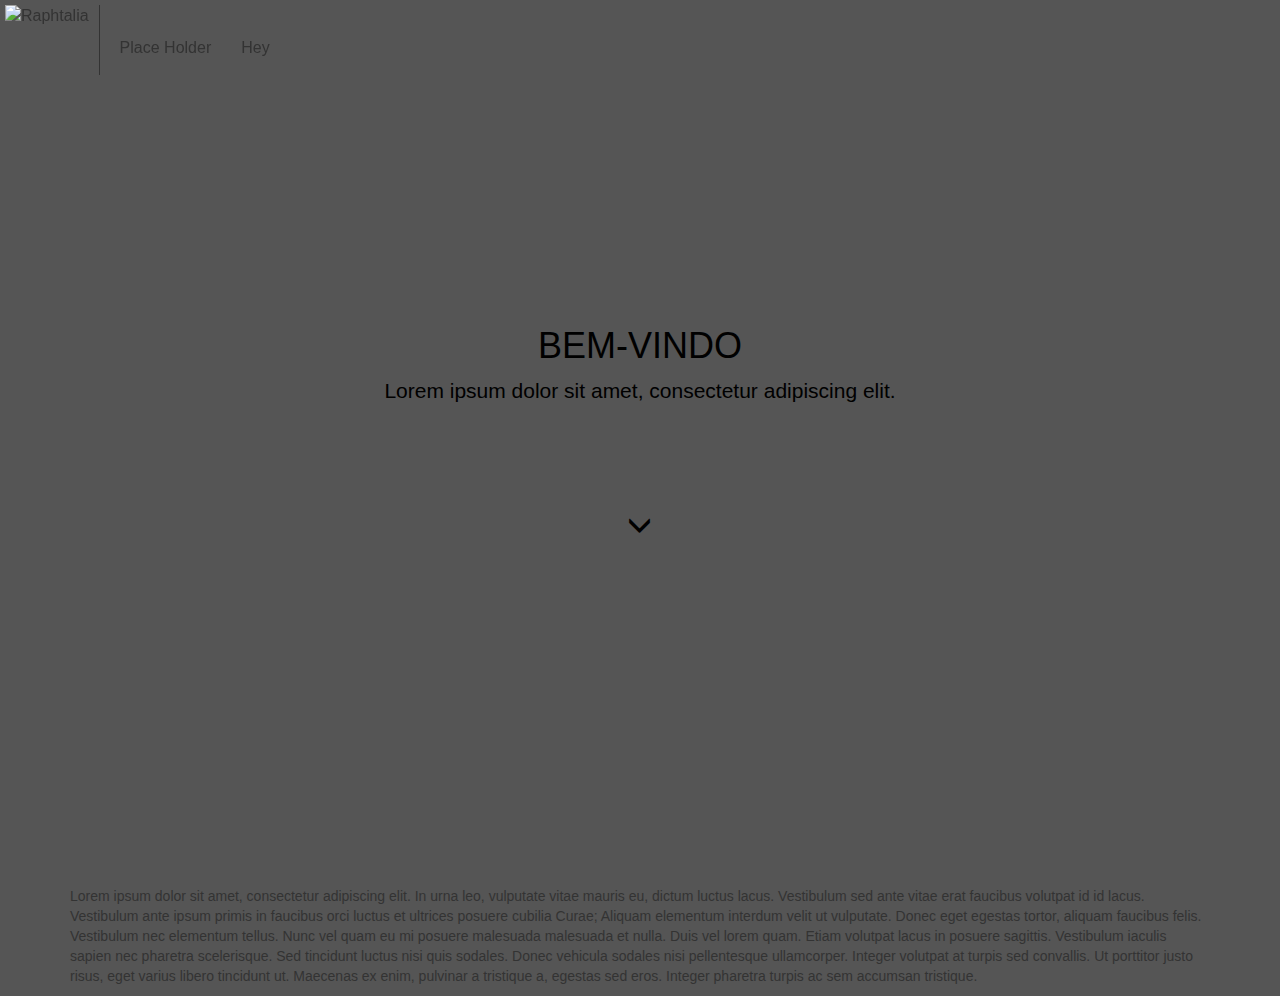
==== index.html @ 6ada5812 "bug fixes" ====
<!DOCTYPE html>
<html lang="pt">
    <head>
        <meta charset="UTF-8">
        <meta http-equiv="X-U-Compatible" content="IE=edge">
        <meta name="viewport" content="width=device-width, initial-scale=1">
        
        <title>Losty | ytsoL</title>
        <link rel="shortcut icon" type="image/x-icon" href="media/favicon.ico">

        <!-- Bootstrap -->
        <link href="css/bootstrap.css" rel="stylesheet">

        <!-- Style -->
        <link href="styles/home.css" rel="stylesheet">

        <!-- AOS -->
        <script src="https://unpkg.com/aos@2.3.1/dist/aos.js"></script>
        <link href="https://unpkg.com/aos@2.3.1/dist/aos.css" rel="stylesheet">
    </head>
    <body>
        <script> AOS.init(); </script>
        <div class="navbar-site navbar-fixed-top">
            <ul>
                <li><img alt="Raphtalia" src="media/raphtalia.jpg"></li>
                <li><div class="linhavertical"></div></li>
                <li class="center">Place Holder</li>
                <li class="center"><a href="hey" target="_blank">Hey</a></li>
            </ul>
        </div>
        <section class="header-site">

            <div class="container">

                <div class="row">

                    <div class="col-xs-12">

                        <h1 class="text-center">BEM-VINDO</h1>

                        <p class="lead text-center">Lorem ipsum dolor sit amet, consectetur adipiscing elit.</p>
                        <p class="text-center">
                            <a href="#content" class="butn"><span class="glyphicon glyphicon-menu-down"></span></a>
                        </p>
                    </div>

                </div>

            </div>

        </section>
        <section class="site-content" id="content">

            <ul class="thumbnails">
                <li class="col-xs-3 col-md-2">
                    <a href="#" class="thumbnail" data-aos="fade-right"><img src="media/raphtalia.jpg"></a>
                </li>
                <li class="col-xs-3 col-md-2">
                    <a href="#" class="thumbnail" data-aos="fade-right" data-aos-delay="150"><img src="media/raphtalia.jpg"></a>
                </li>
                <li class="col-xs-3 col-md-2">
                    <a href="#" class="thumbnail"data-aos="fade-right" data-aos-delay="300"><img src="media/raphtalia.jpg"></a>
                </li>
            </ul>
            <div class="container">
                <p>
                    Lorem ipsum dolor sit amet, consectetur adipiscing elit. In urna leo, vulputate vitae mauris eu, dictum luctus lacus. Vestibulum sed ante vitae erat faucibus volutpat id id lacus. Vestibulum ante ipsum primis in faucibus orci luctus et ultrices posuere cubilia Curae; Aliquam elementum interdum velit ut vulputate. Donec eget egestas tortor, aliquam faucibus felis. Vestibulum nec elementum tellus. Nunc vel quam eu mi posuere malesuada malesuada et nulla. Duis vel lorem quam. Etiam volutpat lacus in posuere sagittis. Vestibulum iaculis sapien nec pharetra scelerisque. Sed tincidunt luctus nisi quis sodales. Donec vehicula sodales nisi pellentesque ullamcorper. Integer volutpat at turpis sed convallis. Ut porttitor justo risus, eget varius libero tincidunt ut. Maecenas ex enim, pulvinar a tristique a, egestas sed eros. Integer pharetra turpis ac sem accumsan tristique.
                </p>
            </div>

        </section>
    </body>
</html>
---- styles/home.css ----
.header-site{
    margin: 0; padding: 0;
    background: url(../media/bg.jpg);
    background-position: center top;
    background-repeat: no-repeat;
    background-size: cover;
    background-attachment: fixed;
    color: #000;
    padding-top: 34vh;
    padding-bottom: 34vh;
}
.header-site{
    align-content: center;
}
.header-site a{
    color: black;
    margin-top: 50px;
}
.linhavertical{
    height: 70px;
    border-left: 1px solid;
    padding-right: 10px;
}
.navbar-site{
    width: 100vw;

}
.navbar-site img{
    margin: 0; padding: 0; 
    width: 70px; height: 70px;
}
.navbar-site ul{
    margin: 0; padding: 0;
    text-decoration: none;
    list-style-type: none;
    width: 100vw;
}
.navbar-site li{
    float: left;
    margin: 5px;
    display: block;
    font-size: 16px;
}
.center{
    color: #333333;
    padding-right: 20px;
    position: relative;
    transform: translateY(3.5vh);
}
.center a{
    color: #333333;
    text-decoration: none;
}
.center a:hover, .center a:visited{
    color: rgb(80, 4, 116);
}
.butn span{
    margin: 0;
    padding-top: 65px;
    transform: scale(1.8);
}
.butn, .butn:hover, .butn:visited, .butn:active{
    color: #000;
}
body{
    background-color: #555555;
    overflow-x: hidden;
}
.thumbnails {
    text-align:center;
    margin: 0;
    padding: 0;
    margin-top: 10px;
    float: none;
}

.thumbnails > li {
    list-style-type: none;
    display: inline-block;
    *display:inline; /* ie7 fix */
    float: none; /* this is the part that makes it work */
}
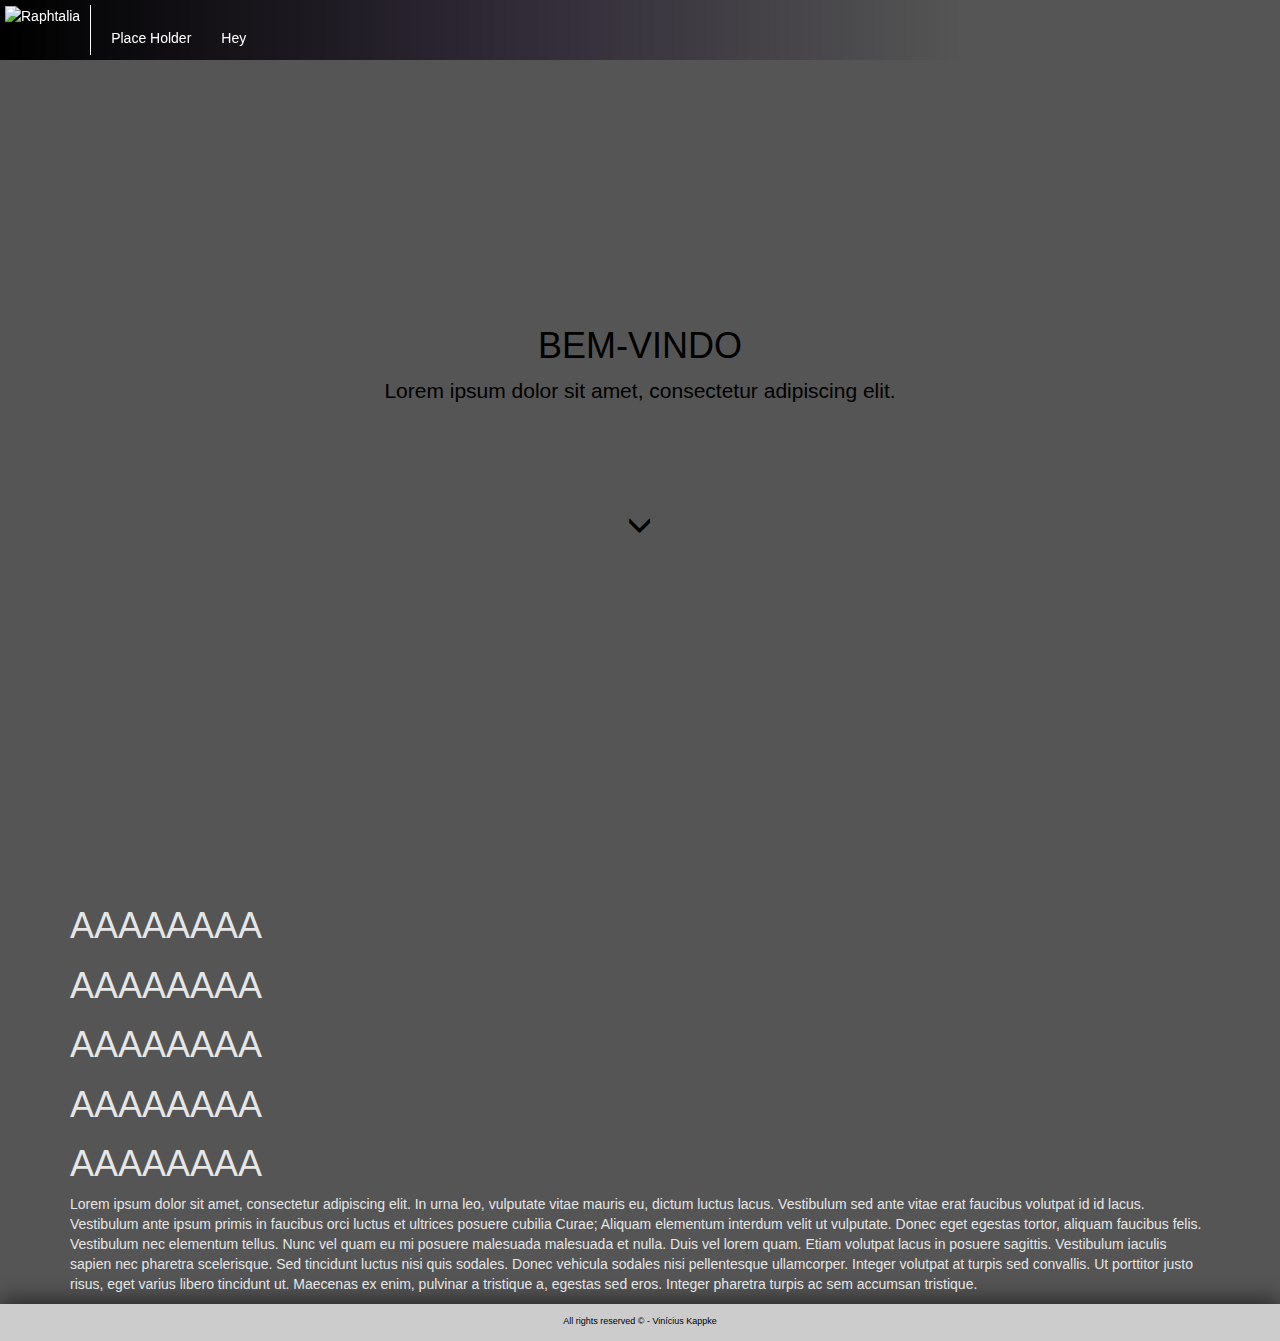
==== commit be62669c: "." ====
--- a/index.html
+++ b/index.html
@@ -13,6 +13,9 @@
 
         <!-- Style -->
         <link href="styles/home.css" rel="stylesheet">
+
+        <!-- Scripts -->
+
 
         <!-- AOS -->
         <script src="https://unpkg.com/aos@2.3.1/dist/aos.js"></script>
@@ -63,11 +66,19 @@
                 </li>
             </ul>
             <div class="container">
+                <h1>AAAAAAAA</h1>
+                <h1>AAAAAAAA</h1>
+                <h1>AAAAAAAA</h1>
+                <h1>AAAAAAAA</h1>
+                <h1>AAAAAAAA</h1>
                 <p>
                     Lorem ipsum dolor sit amet, consectetur adipiscing elit. In urna leo, vulputate vitae mauris eu, dictum luctus lacus. Vestibulum sed ante vitae erat faucibus volutpat id id lacus. Vestibulum ante ipsum primis in faucibus orci luctus et ultrices posuere cubilia Curae; Aliquam elementum interdum velit ut vulputate. Donec eget egestas tortor, aliquam faucibus felis. Vestibulum nec elementum tellus. Nunc vel quam eu mi posuere malesuada malesuada et nulla. Duis vel lorem quam. Etiam volutpat lacus in posuere sagittis. Vestibulum iaculis sapien nec pharetra scelerisque. Sed tincidunt luctus nisi quis sodales. Donec vehicula sodales nisi pellentesque ullamcorper. Integer volutpat at turpis sed convallis. Ut porttitor justo risus, eget varius libero tincidunt ut. Maecenas ex enim, pulvinar a tristique a, egestas sed eros. Integer pharetra turpis ac sem accumsan tristique.
                 </p>
             </div>
 
         </section>
+        <section class="footer-site">
+            <p>All rights reserved © - Vinícius Kappke</p>
+        </section>
     </body>
 </html>--- a/styles/home.css
+++ b/styles/home.css
@@ -1,3 +1,8 @@
+html{
+    margin: 0; padding: 0;
+    overflow: hidden;
+    overflow-y: visible;
+}
 .header-site{
     margin: 0; padding: 0;
     background: url(../media/bg.jpg);
@@ -16,18 +21,23 @@
     color: black;
     margin-top: 50px;
 }
+.header-site::after{
+    content: "";
+    filter: blur(2px);
+}
 .linhavertical{
-    height: 70px;
+    height: 50px;
     border-left: 1px solid;
     padding-right: 10px;
 }
 .navbar-site{
+    color: white;
     width: 100vw;
-
+    background: linear-gradient(90deg, rgb(0, 0, 0) 0%, rgba(13, 0, 27, 0.5) 40%, rgba(0,0,0,0) 75%);
 }
 .navbar-site img{
     margin: 0; padding: 0; 
-    width: 70px; height: 70px;
+    width: 50px; height: 50px;
 }
 .navbar-site ul{
     margin: 0; padding: 0;
@@ -36,23 +46,24 @@
     width: 100vw;
 }
 .navbar-site li{
+    color: white;
     float: left;
     margin: 5px;
     display: block;
-    font-size: 16px;
+    font-size: 14px;
 }
 .center{
-    color: #333333;
+    color: #ffffff;
     padding-right: 20px;
     position: relative;
-    transform: translateY(3.5vh);
+    transform: translateY(2.5vh);
 }
 .center a{
-    color: #333333;
+    color: #ffffff;
     text-decoration: none;
 }
 .center a:hover, .center a:visited{
-    color: rgb(80, 4, 116);
+    color: rgb(223, 155, 255);
 }
 .butn span{
     margin: 0;
@@ -63,8 +74,10 @@
     color: #000;
 }
 body{
+    color: rgb(230, 230, 230);
     background-color: #555555;
     overflow-x: hidden;
+    overflow-y: visible;
 }
 .thumbnails {
     text-align:center;
@@ -79,4 +92,17 @@
     display: inline-block;
     *display:inline; /* ie7 fix */
     float: none; /* this is the part that makes it work */
+}
+.footer-site{
+    color: black;
+    font-size: 9px;
+    width: 100vw;
+    height: 4.1vh;
+    background-color: #cccccc;
+    box-shadow: 0px -5px 20px rgba(0, 0, 0, 0.5);
+}
+.footer-site p{
+    text-align: center;
+    padding: 0; margin: 0;
+    transform: translateY(1.2vh);
 }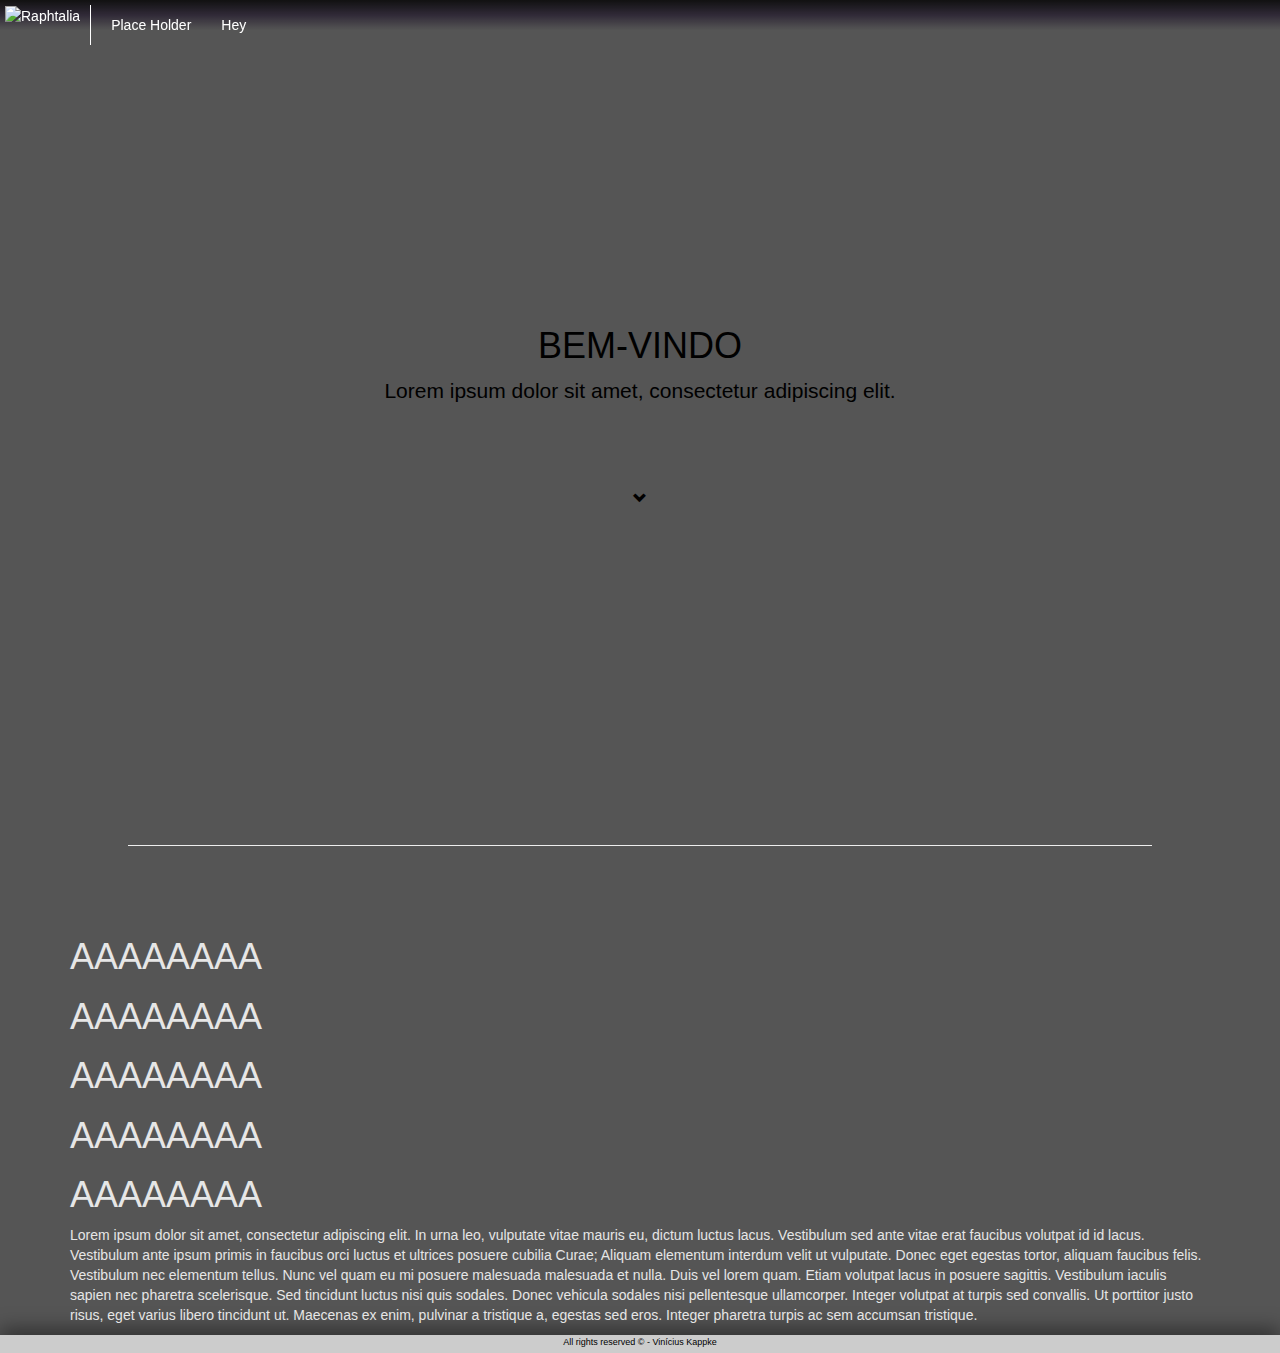
==== commit 3e440c9d: "changes" ====
--- a/index.html
+++ b/index.html
@@ -43,7 +43,7 @@
 
                         <p class="lead text-center">Lorem ipsum dolor sit amet, consectetur adipiscing elit.</p>
                         <p class="text-center">
-                            <a href="#content" class="butn"><span class="glyphicon glyphicon-menu-down"></span></a>
+                            <a href="#content" class="butn"><span class="glyphicon glyphicon-chevron-down"></span></a>
                         </p>
                     </div>
 
@@ -54,6 +54,7 @@
         </section>
         <section class="site-content" id="content">
 
+            <hr style="width: 80vw;">
             <ul class="thumbnails">
                 <li class="col-xs-3 col-md-2">
                     <a href="#" class="thumbnail" data-aos="fade-right"><img src="media/raphtalia.jpg"></a>
@@ -77,8 +78,8 @@
             </div>
 
         </section>
-        <section class="footer-site">
+        <footer class="footer-site">
             <p>All rights reserved © - Vinícius Kappke</p>
-        </section>
+        </footer>
     </body>
 </html>--- a/styles/home.css
+++ b/styles/home.css
@@ -1,3 +1,4 @@
+
 html{
     margin: 0; padding: 0;
     overflow: hidden;
@@ -26,18 +27,18 @@
     filter: blur(2px);
 }
 .linhavertical{
-    height: 50px;
+    height: 40px;
     border-left: 1px solid;
     padding-right: 10px;
 }
 .navbar-site{
     color: white;
     width: 100vw;
-    background: linear-gradient(90deg, rgb(0, 0, 0) 0%, rgba(13, 0, 27, 0.5) 40%, rgba(0,0,0,0) 75%);
+    background: linear-gradient(180deg, rgba(0, 0, 0, .8) 0%, rgba(13, 0, 27, 0.5) 30%, rgba(0,0,0,0) 60%);
 }
 .navbar-site img{
     margin: 0; padding: 0; 
-    width: 50px; height: 50px;
+    width: 40px; height: 40px;
 }
 .navbar-site ul{
     margin: 0; padding: 0;
@@ -56,7 +57,7 @@
     color: #ffffff;
     padding-right: 20px;
     position: relative;
-    transform: translateY(2.5vh);
+    transform: translateY(50%);
 }
 .center a{
     color: #ffffff;
@@ -67,9 +68,24 @@
 }
 .butn span{
     margin: 0;
-    padding-top: 65px;
-    transform: scale(1.8);
+    transition: 1s;
+    margin-top: 65px;
+    animation-name: buttonidle;
+    animation-duration: .8s;
+    animation-timing-function: linear;
+    animation-fill-mode: both;
+    animation-direction: alternate;
+    animation-iteration-count: infinite;
 }
+@keyframes buttonidle{
+    from{
+        transform: translateY(-1px) scale(1.5);
+    }
+    to{
+        transform: translateY(5px) scale(1.5);
+    }
+}
+
 .butn, .butn:hover, .butn:visited, .butn:active{
     color: #000;
 }
@@ -94,15 +110,16 @@
     float: none; /* this is the part that makes it work */
 }
 .footer-site{
+    margin: 0; padding: 0;
     color: black;
     font-size: 9px;
     width: 100vw;
-    height: 4.1vh;
+    height: 2vh;
     background-color: #cccccc;
     box-shadow: 0px -5px 20px rgba(0, 0, 0, 0.5);
 }
 .footer-site p{
     text-align: center;
     padding: 0; margin: 0;
-    transform: translateY(1.2vh);
+    padding-top: 1px;
 }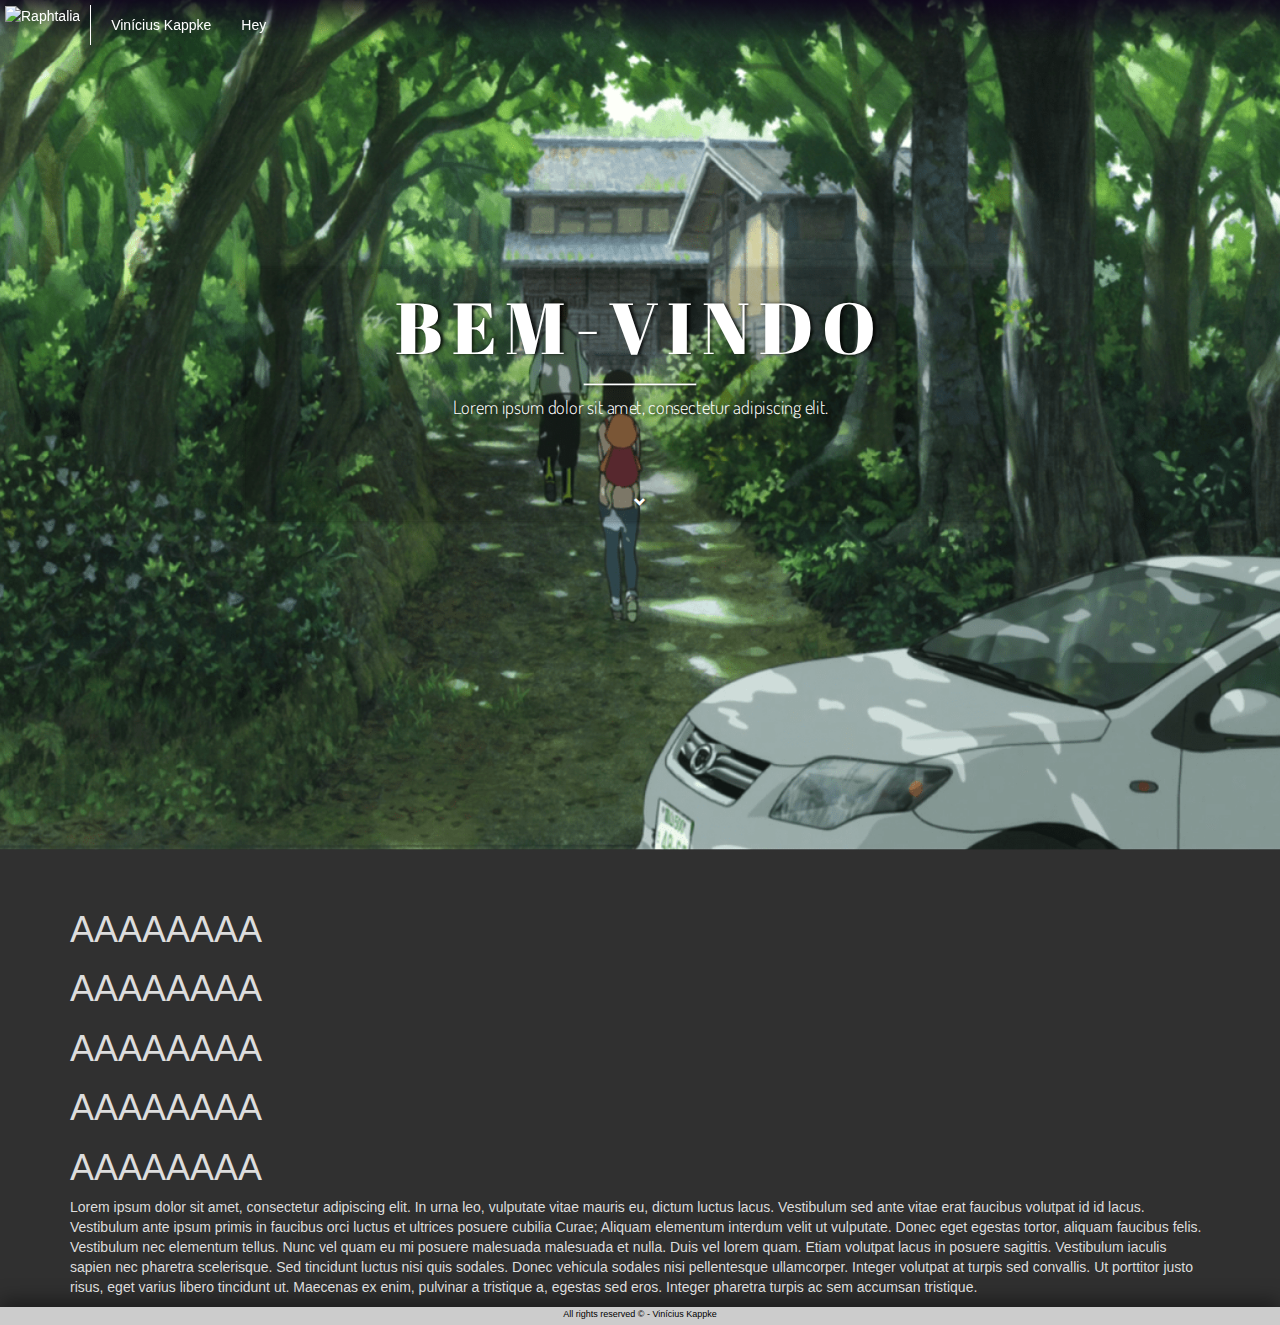
==== commit de2fa4f2: "parallax done :)" ====
--- a/index.html
+++ b/index.html
@@ -13,6 +13,7 @@
 
         <!-- Style -->
         <link href="styles/home.css" rel="stylesheet">
+        <link href="https://fonts.googleapis.com/css?family=Abril+Fatface|Dosis:800&display=swap" rel="stylesheet">
 
         <!-- Scripts -->
 
@@ -22,48 +23,56 @@
         <link href="https://unpkg.com/aos@2.3.1/dist/aos.css" rel="stylesheet">
     </head>
     <body>
-        <script> AOS.init(); </script>
+        <!-- Barra de Navegação -->
         <div class="navbar-site navbar-fixed-top">
             <ul>
                 <li><img alt="Raphtalia" src="media/raphtalia.jpg"></li>
                 <li><div class="linhavertical"></div></li>
-                <li class="center">Place Holder</li>
-                <li class="center"><a href="hey" target="_blank">Hey</a></li>
+                <li class="center">Vinícius Kappke</li>
+                <li class="center"><a href="alt html/hey" target="_blank">Hey</a></li>
             </ul>
         </div>
-        <section class="header-site">
+
+        <!-- Header -->
+        <section class="header-site img-blur">
 
             <div class="container">
 
-                <div class="row">
+                <div class="row img-parallax">
 
                     <div class="col-xs-12">
 
                         <h1 class="text-center">BEM-VINDO</h1>
-
+                        <p class="text-center"><div class="hline container"></div></p>
                         <p class="lead text-center">Lorem ipsum dolor sit amet, consectetur adipiscing elit.</p>
-                        <p class="text-center">
-                            <a href="#content" class="butn"><span class="glyphicon glyphicon-chevron-down"></span></a>
-                        </p>
+                        
                     </div>
-
+                    <p class="text-center">
+                        <a href="#content" class="butn"><span class="glyphicon glyphicon-chevron-down"></span></a>
+                    </p>
                 </div>
-
             </div>
 
         </section>
+
+        <!-- Conteudo -->
         <section class="site-content" id="content">
 
-            <hr style="width: 80vw;">
+            <div class="hline container" 
+            data-aos="zoom-in"
+            data-aos-delay="0"
+            data-aos-duration="300"
+            data-aos-anchor-placement="top-center"></div>
+
             <ul class="thumbnails">
                 <li class="col-xs-3 col-md-2">
-                    <a href="#" class="thumbnail" data-aos="fade-right"><img src="media/raphtalia.jpg"></a>
+                    <p class="thumbnail" data-aos="zoom-out" data-aos-delay="300"><img src="media/raphtalia.jpg"></p>
                 </li>
                 <li class="col-xs-3 col-md-2">
-                    <a href="#" class="thumbnail" data-aos="fade-right" data-aos-delay="150"><img src="media/raphtalia.jpg"></a>
+                    <p class="thumbnail" data-aos="zoom-out" data-aos-delay="450"><img src="media/raphtalia.jpg"></p>
                 </li>
                 <li class="col-xs-3 col-md-2">
-                    <a href="#" class="thumbnail"data-aos="fade-right" data-aos-delay="300"><img src="media/raphtalia.jpg"></a>
+                    <p class="thumbnail"data-aos="zoom-out" data-aos-delay="600"><img src="media/raphtalia.jpg"></p>
                 </li>
             </ul>
             <div class="container">
@@ -78,8 +87,15 @@
             </div>
 
         </section>
+
+        <!-- Rodapé -->
         <footer class="footer-site">
             <p>All rights reserved © - Vinícius Kappke</p>
         </footer>
+
+        <!-- SCRIPTS -->
+        <script src="https://code.jquery.com/jquery-3.4.1.js"></script>
+        <script> AOS.init(); </script>
+        <script type="text/javascript" src="scripts/blurbg.js"></script>
     </body>
 </html>--- a/styles/home.css
+++ b/styles/home.css
@@ -1,25 +1,67 @@
-
+/* ELEMENTS */
 html{
     margin: 0; padding: 0;
     overflow: hidden;
     overflow-y: visible;
+    scroll-behavior: smooth;
+}
+
+body{
+    color: rgb(221, 221, 221);
+    background-color: #303030;
+    overflow-x: hidden;
+    overflow-y: visible;
+}
+
+
+/* CLASS */
+
+.hline{
+    margin-top: 0;
+    margin-bottom: 30px;
+    width: 70vw;
+    height: 1px;
+    background: white;
 }
 .header-site{
     margin: 0; padding: 0;
-    background: url(../media/bg.jpg);
+    background: url(../media/bg-min.png);
     background-position: center top;
     background-repeat: no-repeat;
     background-size: cover;
-    background-attachment: fixed;
-    color: #000;
-    padding-top: 34vh;
-    padding-bottom: 34vh;
+    /* background-attachment: fixed; */
+    color: #fff;
+    margin-top: -2vh;
+    padding-top: 30vh;
+    padding-bottom: 30vh;
+    align-content: center;
+    transform: scale(1.1);
 }
-.header-site{
-    align-content: center;
+.header-site h1{
+    font-family: 'Abril Fatface', cursive;
+    font-size: 6.4vw;
+    letter-spacing: 10px;
+    text-shadow: 3px 0px 4px rgba(0, 0, 0, 0.8);
+}
+.header-site p{
+    font-family: 'Dosis', sans-serif;
+    text-shadow: 3px 0px 4px rgba(0, 0, 0, 0.8);
+}
+.header-site .hline{
+    width: 10vw;
+    height: 2px;
+    margin-top: 20px;
+    margin-bottom: 0;
+    box-shadow: 3px 1px 4px rgba(0, 0, 0, 0.8);
+}
+.header-site .row{
+    transform: scale(.8);
+    margin: auto;
+    width: 70vw;
+    background-color: rgba(0, 0, 0, 0.18);
+    box-shadow: -5px 0px 4px rgba(0, 0, 0, 0.1), 5px 0px 4px rgba(0, 0, 0, 0.1), 0px 5px 4px rgba(0, 0, 0, 0.1), 0px -5px 4px rgba(0, 0, 0, 0.1);
 }
 .header-site a{
-    color: black;
     margin-top: 50px;
 }
 .header-site::after{
@@ -34,7 +76,7 @@
 .navbar-site{
     color: white;
     width: 100vw;
-    background: linear-gradient(180deg, rgba(0, 0, 0, .8) 0%, rgba(13, 0, 27, 0.5) 30%, rgba(0,0,0,0) 60%);
+    background: linear-gradient(180deg, rgba(13, 0, 27, .8) 0, rgba(0,0,0,0) 80%);
 }
 .navbar-site img{
     margin: 0; padding: 0; 
@@ -77,24 +119,11 @@
     animation-direction: alternate;
     animation-iteration-count: infinite;
 }
-@keyframes buttonidle{
-    from{
-        transform: translateY(-1px) scale(1.5);
-    }
-    to{
-        transform: translateY(5px) scale(1.5);
-    }
+
+.butn, .butn:hover, .butn:visited, .butn:active{
+    color: rgb(255, 255, 255);
 }
 
-.butn, .butn:hover, .butn:visited, .butn:active{
-    color: #000;
-}
-body{
-    color: rgb(230, 230, 230);
-    background-color: #555555;
-    overflow-x: hidden;
-    overflow-y: visible;
-}
 .thumbnails {
     text-align:center;
     margin: 0;
@@ -109,6 +138,7 @@
     *display:inline; /* ie7 fix */
     float: none; /* this is the part that makes it work */
 }
+
 .footer-site{
     margin: 0; padding: 0;
     color: black;
@@ -122,4 +152,15 @@
     text-align: center;
     padding: 0; margin: 0;
     padding-top: 1px;
+}
+
+/* KEYFRAMES */
+
+@keyframes buttonidle{
+    from{
+        transform: translateY(-1px);
+    }
+    to{
+        transform: translateY(5px);
+    }
 }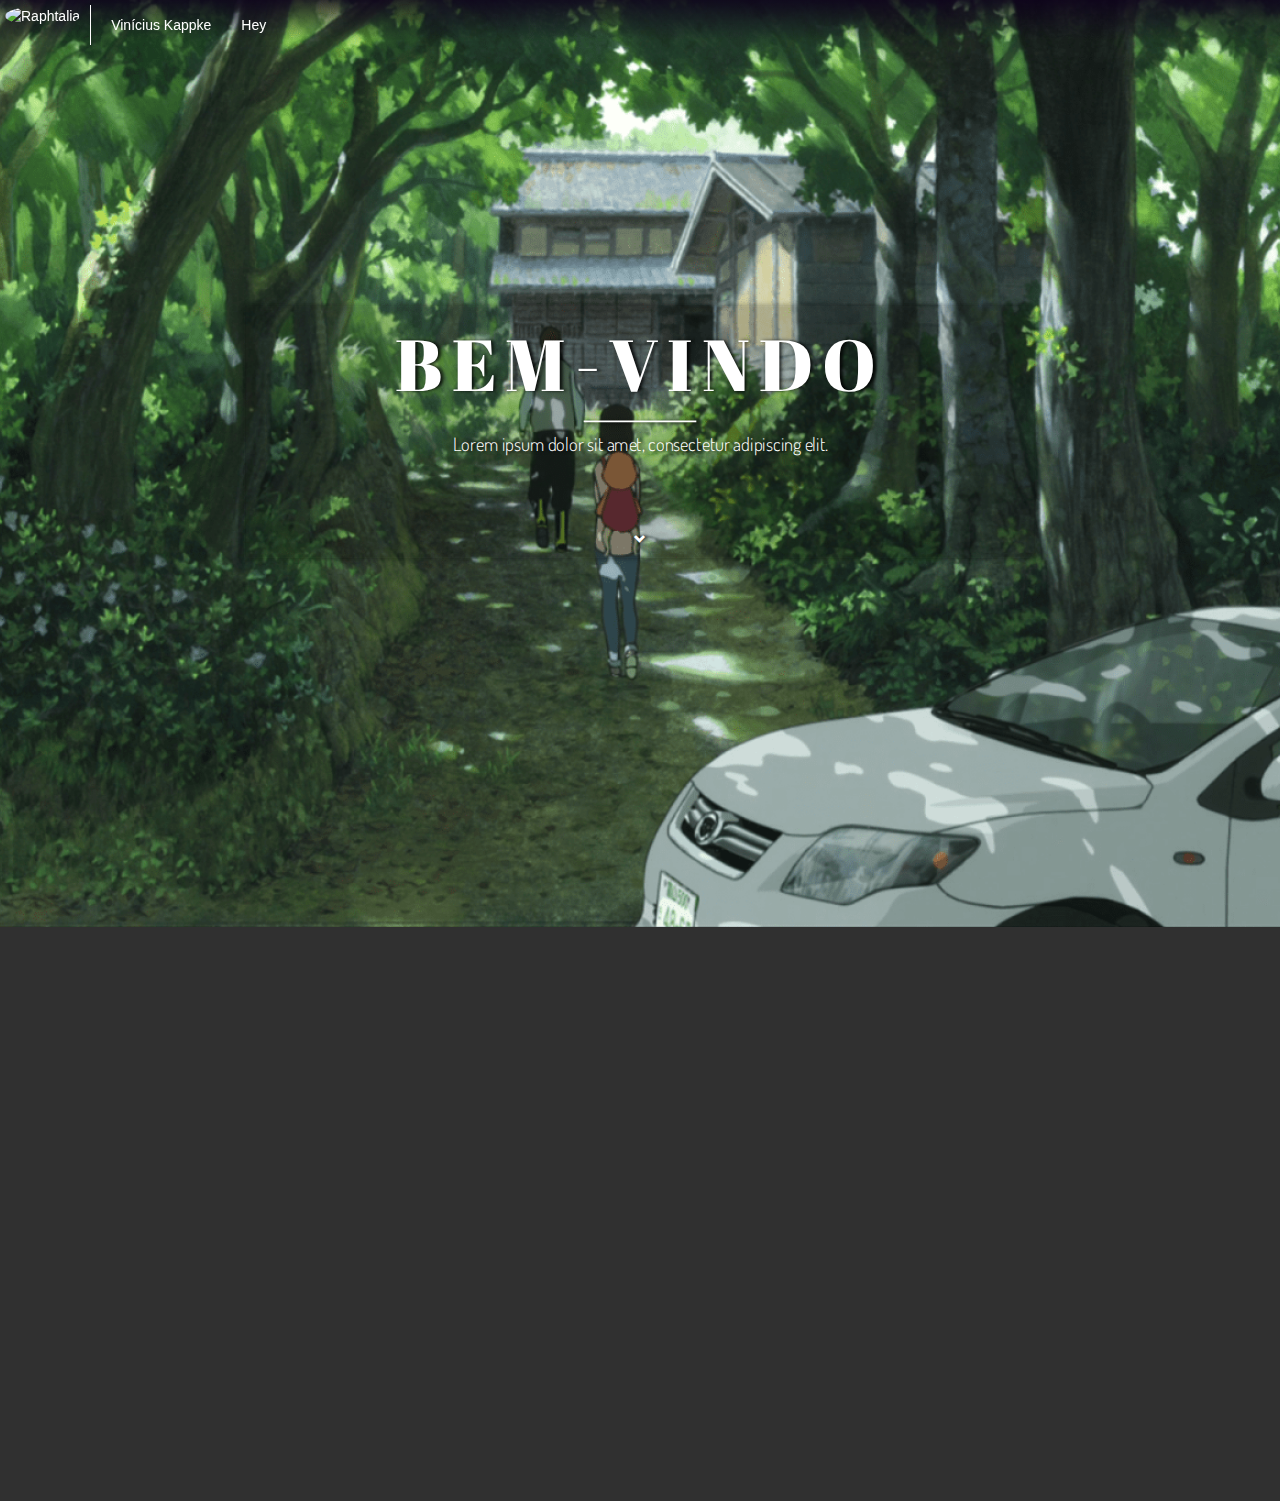
==== commit 0de5dad7: "asdasdasd cansei de usar mensagens maneiras" ====
--- a/index.html
+++ b/index.html
@@ -26,7 +26,7 @@
         <!-- Barra de Navegação -->
         <div class="navbar-site navbar-fixed-top">
             <ul>
-                <li><img alt="Raphtalia" src="media/raphtalia.jpg"></li>
+                <li><img alt="Raphtalia" src="media/raphtalia.jpg" class="img-circle    "></li>
                 <li><div class="linhavertical"></div></li>
                 <li class="center">Vinícius Kappke</li>
                 <li class="center"><a href="alt html/hey" target="_blank">Hey</a></li>
@@ -58,38 +58,20 @@
         <!-- Conteudo -->
         <section class="site-content" id="content">
 
-            <div class="hline container" 
-            data-aos="zoom-in"
-            data-aos-delay="0"
-            data-aos-duration="300"
-            data-aos-anchor-placement="top-center"></div>
-
-            <ul class="thumbnails">
-                <li class="col-xs-3 col-md-2">
-                    <p class="thumbnail" data-aos="zoom-out" data-aos-delay="300"><img src="media/raphtalia.jpg"></p>
-                </li>
-                <li class="col-xs-3 col-md-2">
-                    <p class="thumbnail" data-aos="zoom-out" data-aos-delay="450"><img src="media/raphtalia.jpg"></p>
-                </li>
-                <li class="col-xs-3 col-md-2">
-                    <p class="thumbnail"data-aos="zoom-out" data-aos-delay="600"><img src="media/raphtalia.jpg"></p>
-                </li>
-            </ul>
-            <div class="container">
-                <h1>AAAAAAAA</h1>
-                <h1>AAAAAAAA</h1>
-                <h1>AAAAAAAA</h1>
-                <h1>AAAAAAAA</h1>
-                <h1>AAAAAAAA</h1>
-                <p>
-                    Lorem ipsum dolor sit amet, consectetur adipiscing elit. In urna leo, vulputate vitae mauris eu, dictum luctus lacus. Vestibulum sed ante vitae erat faucibus volutpat id id lacus. Vestibulum ante ipsum primis in faucibus orci luctus et ultrices posuere cubilia Curae; Aliquam elementum interdum velit ut vulputate. Donec eget egestas tortor, aliquam faucibus felis. Vestibulum nec elementum tellus. Nunc vel quam eu mi posuere malesuada malesuada et nulla. Duis vel lorem quam. Etiam volutpat lacus in posuere sagittis. Vestibulum iaculis sapien nec pharetra scelerisque. Sed tincidunt luctus nisi quis sodales. Donec vehicula sodales nisi pellentesque ullamcorper. Integer volutpat at turpis sed convallis. Ut porttitor justo risus, eget varius libero tincidunt ut. Maecenas ex enim, pulvinar a tristique a, egestas sed eros. Integer pharetra turpis ac sem accumsan tristique.
-                </p>
-            </div>
+        <div class="hline" data-aos="zoom-in"></div>
+        <div class="clearfix container">
+            <img src="media/raphtalia.jpg" data-aos="fade-right" class="img-rounded img-thumbnail">
+            <p data-aos="fade-left">
+                Lorem ipsum dolor sit amet, consectetur adipiscing elit. Maecenas a vestibulum nulla. Maecenas tristique mi quam, at dapibus risus malesuada ac. Aliquam erat volutpat. Donec imperdiet nibh urna, quis scelerisque nunc egestas eget. Maecenas sollicitudin, velit quis cursus tincidunt, magna nisl consequat tortor, non venenatis est dolor in eros. Nunc convallis quam eu nulla vehicula, eu egestas magna laoreet. Morbi sit amet facilisis nisi. Fusce id massa lectus.
+                <br><br>
+                Donec sed neque lobortis, mollis neque vel, lobortis turpis. Morbi faucibus vehicula risus at semper. In ex augue, malesuada a feugiat eu, semper eu enim. Aliquam tempor velit nec ex aliquet feugiat. Curabitur vitae sollicitudin ante. Phasellus at blandit lorem, eget ultrices sapien. Praesent ultricies lacinia est in aliquam. Phasellus mollis blandit dui, a egestas tortor varius quis. Etiam eget lectus sed velit imperdiet aliquet. Mauris sollicitudin lacinia nibh, vitae vestibulum tellus consequat nec. Praesent eu malesuada orci, at finibus felis. Proin facilisis elit sollicitudin, gravida diam feugiat, laoreet massa. Nulla sit amet fringilla orci. Nulla a bibendum lorem, quis maximus mi. Ut sit amet dui massa. Suspendisse potenti.
+            </p>
+        </div>
 
         </section>
 
         <!-- Rodapé -->
-        <footer class="footer-site">
+        <footer class="footer-site" data-aos="fade-up" data-aos-anchor-placement="top-bottom" data-aos-delay="0" data-aos-duration="200">
             <p>All rights reserved © - Vinícius Kappke</p>
         </footer>
 
@@ -98,4 +80,4 @@
         <script> AOS.init(); </script>
         <script type="text/javascript" src="scripts/blurbg.js"></script>
     </body>
-</html>+</html>
--- a/styles/home.css
+++ b/styles/home.css
@@ -9,21 +9,28 @@
 body{
     color: rgb(221, 221, 221);
     background-color: #303030;
+    overflow-y: hidden;
     overflow-x: hidden;
-    overflow-y: visible;
 }
-
 
 /* CLASS */
 
 .hline{
+    margin: auto;
     margin-top: 0;
-    margin-bottom: 30px;
+    margin-bottom: 40px;
     width: 70vw;
     height: 1px;
     background: white;
 }
+.linhavertical{
+    height: 40px;
+    border-left: 1px solid;
+    padding-right: 10px;
+}
 .header-site{
+    width: 100vw;
+    height: 100vh;
     margin: 0; padding: 0;
     background: url(../media/bg-min.png);
     background-position: center top;
@@ -32,8 +39,8 @@
     /* background-attachment: fixed; */
     color: #fff;
     margin-top: -2vh;
-    padding-top: 30vh;
-    padding-bottom: 30vh;
+    padding-top: 29vh;
+    padding-bottom: 29vh;
     align-content: center;
     transform: scale(1.1);
 }
@@ -64,15 +71,7 @@
 .header-site a{
     margin-top: 50px;
 }
-.header-site::after{
-    content: "";
-    filter: blur(2px);
-}
-.linhavertical{
-    height: 40px;
-    border-left: 1px solid;
-    padding-right: 10px;
-}
+
 .navbar-site{
     color: white;
     width: 100vw;
@@ -114,8 +113,7 @@
     margin-top: 65px;
     animation-name: buttonidle;
     animation-duration: .8s;
-    animation-timing-function: linear;
-    animation-fill-mode: both;
+    animation-timing-function: ease-in-out;
     animation-direction: alternate;
     animation-iteration-count: infinite;
 }
@@ -124,20 +122,25 @@
     color: rgb(255, 255, 255);
 }
 
-.thumbnails {
-    text-align:center;
-    margin: 0;
-    padding: 0;
-    margin-top: 10px;
-    float: none;
+.site-content{
+    margin-top: 20px;
+    text-align: justify;
+}
+.site-content p{
+    font-size: 1.1em;
+    margin: 10px;
 }
 
-.thumbnails > li {
-    list-style-type: none;
-    display: inline-block;
-    *display:inline; /* ie7 fix */
-    float: none; /* this is the part that makes it work */
+.site-content img{
+    margin: 10px;
+    margin-right: 50px;
+    height: 10vw;
+    width: 10vw;
+    float: left;
 }
+
+
+
 
 .footer-site{
     margin: 0; padding: 0;
@@ -147,12 +150,16 @@
     height: 2vh;
     background-color: #cccccc;
     box-shadow: 0px -5px 20px rgba(0, 0, 0, 0.5);
+    margin-top: 200px;
 }
 .footer-site p{
     text-align: center;
     padding: 0; margin: 0;
     padding-top: 1px;
 }
+
+/* IDS */
+
 
 /* KEYFRAMES */
 
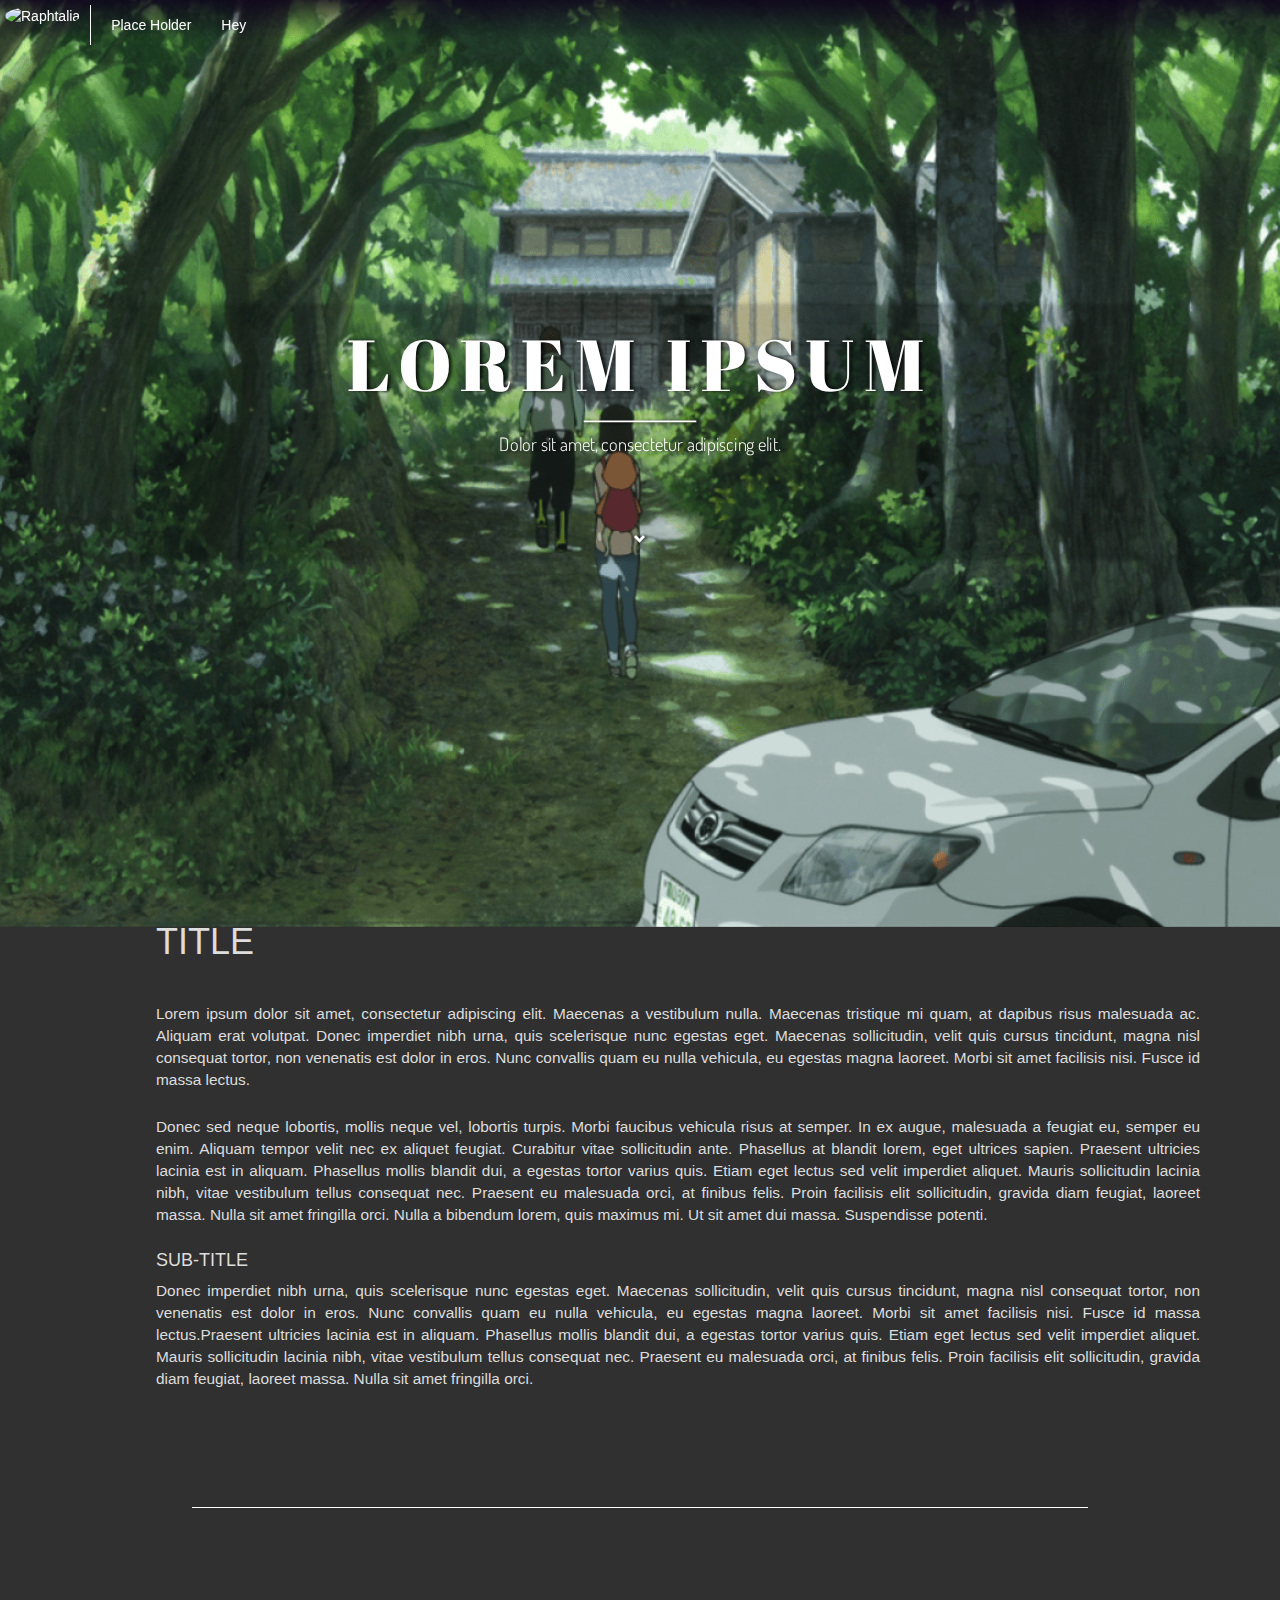
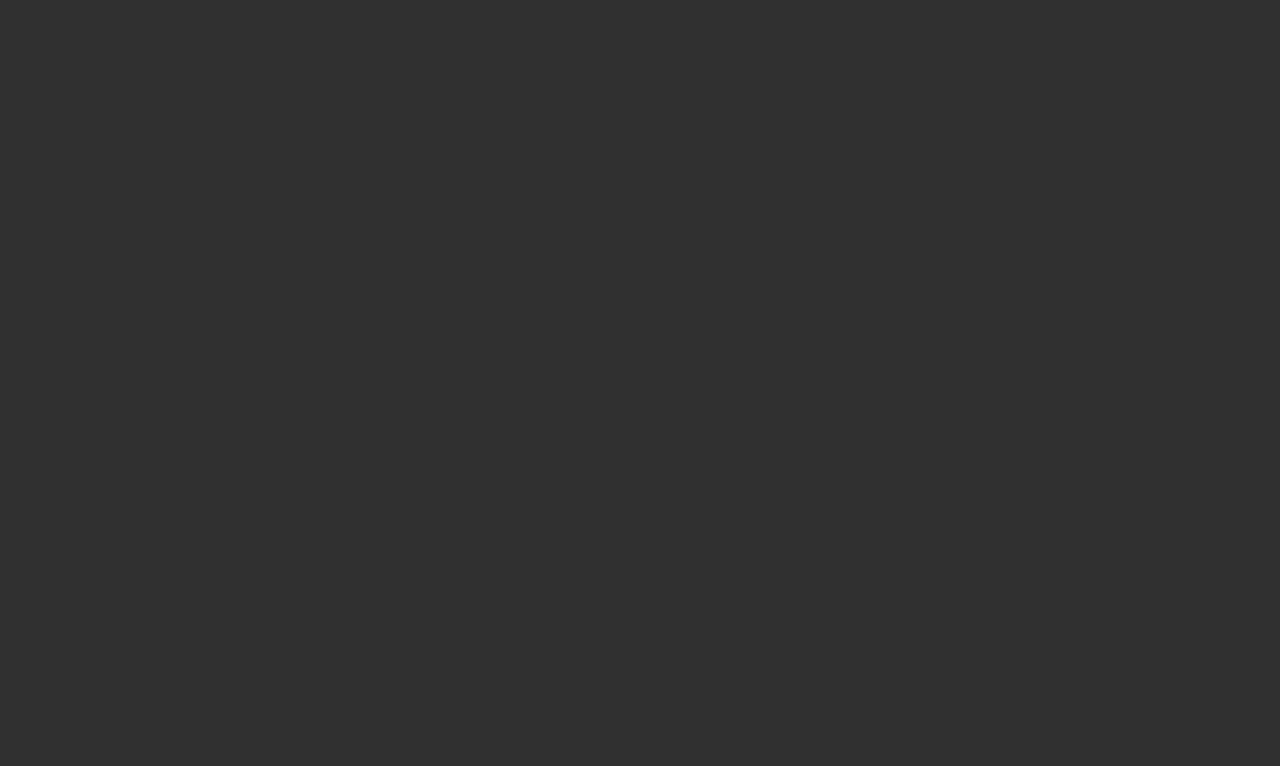
==== commit e1e43732: "commited" ====
--- a/index.html
+++ b/index.html
@@ -17,21 +17,20 @@
 
         <!-- Scripts -->
 
-
         <!-- AOS -->
         <script src="https://unpkg.com/aos@2.3.1/dist/aos.js"></script>
         <link href="https://unpkg.com/aos@2.3.1/dist/aos.css" rel="stylesheet">
     </head>
     <body>
         <!-- Barra de Navegação -->
-        <div class="navbar-site navbar-fixed-top">
+        <section class="navbar-site navbar-fixed-top" data-aos="zoom-out-down">
             <ul>
                 <li><img alt="Raphtalia" src="media/raphtalia.jpg" class="img-circle    "></li>
                 <li><div class="linhavertical"></div></li>
-                <li class="center">Vinícius Kappke</li>
+                <li class="center">Place Holder</li>
                 <li class="center"><a href="alt html/hey" target="_blank">Hey</a></li>
             </ul>
-        </div>
+        </section>
 
         <!-- Header -->
         <section class="header-site img-blur">
@@ -42,13 +41,13 @@
 
                     <div class="col-xs-12">
 
-                        <h1 class="text-center">BEM-VINDO</h1>
+                        <h1 class="text-center">LOREM IPSUM</h1>
                         <p class="text-center"><div class="hline container"></div></p>
-                        <p class="lead text-center">Lorem ipsum dolor sit amet, consectetur adipiscing elit.</p>
+                        <p class="lead text-center">Dolor sit amet, consectetur adipiscing elit.</p>
                         
                     </div>
                     <p class="text-center">
-                        <a href="#content" class="butn"><span class="glyphicon glyphicon-chevron-down"></span></a>
+                        <a class="butn"><span class="glyphicon glyphicon-chevron-down"></span></a>
                     </p>
                 </div>
             </div>
@@ -56,20 +55,28 @@
         </section>
 
         <!-- Conteudo -->
-        <section class="site-content" id="content">
+        <section class="site-content">
 
-        <div class="hline" data-aos="zoom-in"></div>
-        <div class="clearfix container">
-            <img src="media/raphtalia.jpg" data-aos="fade-right" class="img-rounded img-thumbnail">
-            <p data-aos="fade-left">
-                Lorem ipsum dolor sit amet, consectetur adipiscing elit. Maecenas a vestibulum nulla. Maecenas tristique mi quam, at dapibus risus malesuada ac. Aliquam erat volutpat. Donec imperdiet nibh urna, quis scelerisque nunc egestas eget. Maecenas sollicitudin, velit quis cursus tincidunt, magna nisl consequat tortor, non venenatis est dolor in eros. Nunc convallis quam eu nulla vehicula, eu egestas magna laoreet. Morbi sit amet facilisis nisi. Fusce id massa lectus.
-                <br><br>
-                Donec sed neque lobortis, mollis neque vel, lobortis turpis. Morbi faucibus vehicula risus at semper. In ex augue, malesuada a feugiat eu, semper eu enim. Aliquam tempor velit nec ex aliquet feugiat. Curabitur vitae sollicitudin ante. Phasellus at blandit lorem, eget ultrices sapien. Praesent ultricies lacinia est in aliquam. Phasellus mollis blandit dui, a egestas tortor varius quis. Etiam eget lectus sed velit imperdiet aliquet. Mauris sollicitudin lacinia nibh, vitae vestibulum tellus consequat nec. Praesent eu malesuada orci, at finibus felis. Proin facilisis elit sollicitudin, gravida diam feugiat, laoreet massa. Nulla sit amet fringilla orci. Nulla a bibendum lorem, quis maximus mi. Ut sit amet dui massa. Suspendisse potenti.
-            </p>
-        </div>
+            <div class="clearfix container" id="content">
+                <img src="media/image.jfif" data-aos="zoom-in-right" class="img-thumbnail" >
+                <h1>TITLE</h1>
+                <hr data-aos="fade-left">
+                <p>
+                    Lorem ipsum dolor sit amet, consectetur adipiscing elit. Maecenas a vestibulum nulla. Maecenas tristique mi quam, at dapibus risus malesuada ac. Aliquam erat volutpat. Donec imperdiet nibh urna, quis scelerisque nunc egestas eget. Maecenas sollicitudin, velit quis cursus tincidunt, magna nisl consequat tortor, non venenatis est dolor in eros. Nunc convallis quam eu nulla vehicula, eu egestas magna laoreet. Morbi sit amet facilisis nisi. Fusce id massa lectus.
+                </p>
+                <p>
+                    Donec sed neque lobortis, mollis neque vel, lobortis turpis. Morbi faucibus vehicula risus at semper. In ex augue, malesuada a feugiat eu, semper eu enim. Aliquam tempor velit nec ex aliquet feugiat. Curabitur vitae sollicitudin ante. Phasellus at blandit lorem, eget ultrices sapien. Praesent ultricies lacinia est in aliquam. Phasellus mollis blandit dui, a egestas tortor varius quis. Etiam eget lectus sed velit imperdiet aliquet. Mauris sollicitudin lacinia nibh, vitae vestibulum tellus consequat nec. Praesent eu malesuada orci, at finibus felis. Proin facilisis elit sollicitudin, gravida diam feugiat, laoreet massa. Nulla sit amet fringilla orci. Nulla a bibendum lorem, quis maximus mi. Ut sit amet dui massa. Suspendisse potenti.
+                </p>
+                <h4>SUB-TITLE</h4>
+                <p>
+                    Donec imperdiet nibh urna, quis scelerisque nunc egestas eget. Maecenas sollicitudin, velit quis cursus tincidunt, magna nisl consequat tortor, non venenatis est dolor in eros. Nunc convallis quam eu nulla vehicula, eu egestas magna laoreet. Morbi sit amet facilisis nisi. Fusce id massa lectus.Praesent ultricies lacinia est in aliquam. Phasellus mollis blandit dui, a egestas tortor varius quis. Etiam eget lectus sed velit imperdiet aliquet. Mauris sollicitudin lacinia nibh, vitae vestibulum tellus consequat nec. Praesent eu malesuada orci, at finibus felis. Proin facilisis elit sollicitudin, gravida diam feugiat, laoreet massa. Nulla sit amet fringilla orci.
+                </p>
+            </div>
 
+            <div class="hline"></div>
+
+            <section class="back-image" id="content-image1"></section>
         </section>
-
         <!-- Rodapé -->
         <footer class="footer-site" data-aos="fade-up" data-aos-anchor-placement="top-bottom" data-aos-delay="0" data-aos-duration="200">
             <p>All rights reserved © - Vinícius Kappke</p>
--- a/styles/home.css
+++ b/styles/home.css
@@ -1,4 +1,5 @@
 /* ELEMENTS */
+
 html{
     margin: 0; padding: 0;
     overflow: hidden;
@@ -15,9 +16,19 @@
 
 /* CLASS */
 
+.back-image{
+    margin: 0; padding: 0;
+    width: 100vw;
+    height: 500px;
+    background-attachment: fixed;
+    background-size: cover;
+    background-position: center;
+    background-repeat: no-repeat;
+    filter: contrast(1.2) saturate(1.5) brightness(.7);
+}
 .hline{
     margin: auto;
-    margin-top: 0;
+    margin-top: 20px;
     margin-bottom: 40px;
     width: 70vw;
     height: 1px;
@@ -64,7 +75,6 @@
 .header-site .row{
     transform: scale(.8);
     margin: auto;
-    width: 70vw;
     background-color: rgba(0, 0, 0, 0.18);
     box-shadow: -5px 0px 4px rgba(0, 0, 0, 0.1), 5px 0px 4px rgba(0, 0, 0, 0.1), 0px 5px 4px rgba(0, 0, 0, 0.1), 0px -5px 4px rgba(0, 0, 0, 0.1);
 }
@@ -129,18 +139,17 @@
 .site-content p{
     font-size: 1.1em;
     margin: 10px;
+    margin-bottom: 25px;
 }
 
 .site-content img{
     margin: 10px;
+    margin-top: 25px;
     margin-right: 50px;
-    height: 10vw;
-    width: 10vw;
-    float: left;
+    width: auto;
+    height: 550px;
+    float: left; 
 }
-
-
-
 
 .footer-site{
     margin: 0; padding: 0;
@@ -160,6 +169,9 @@
 
 /* IDS */
 
+#content-image1{
+    background-image: url(../media/kiminonawa.png);
+}
 
 /* KEYFRAMES */
 
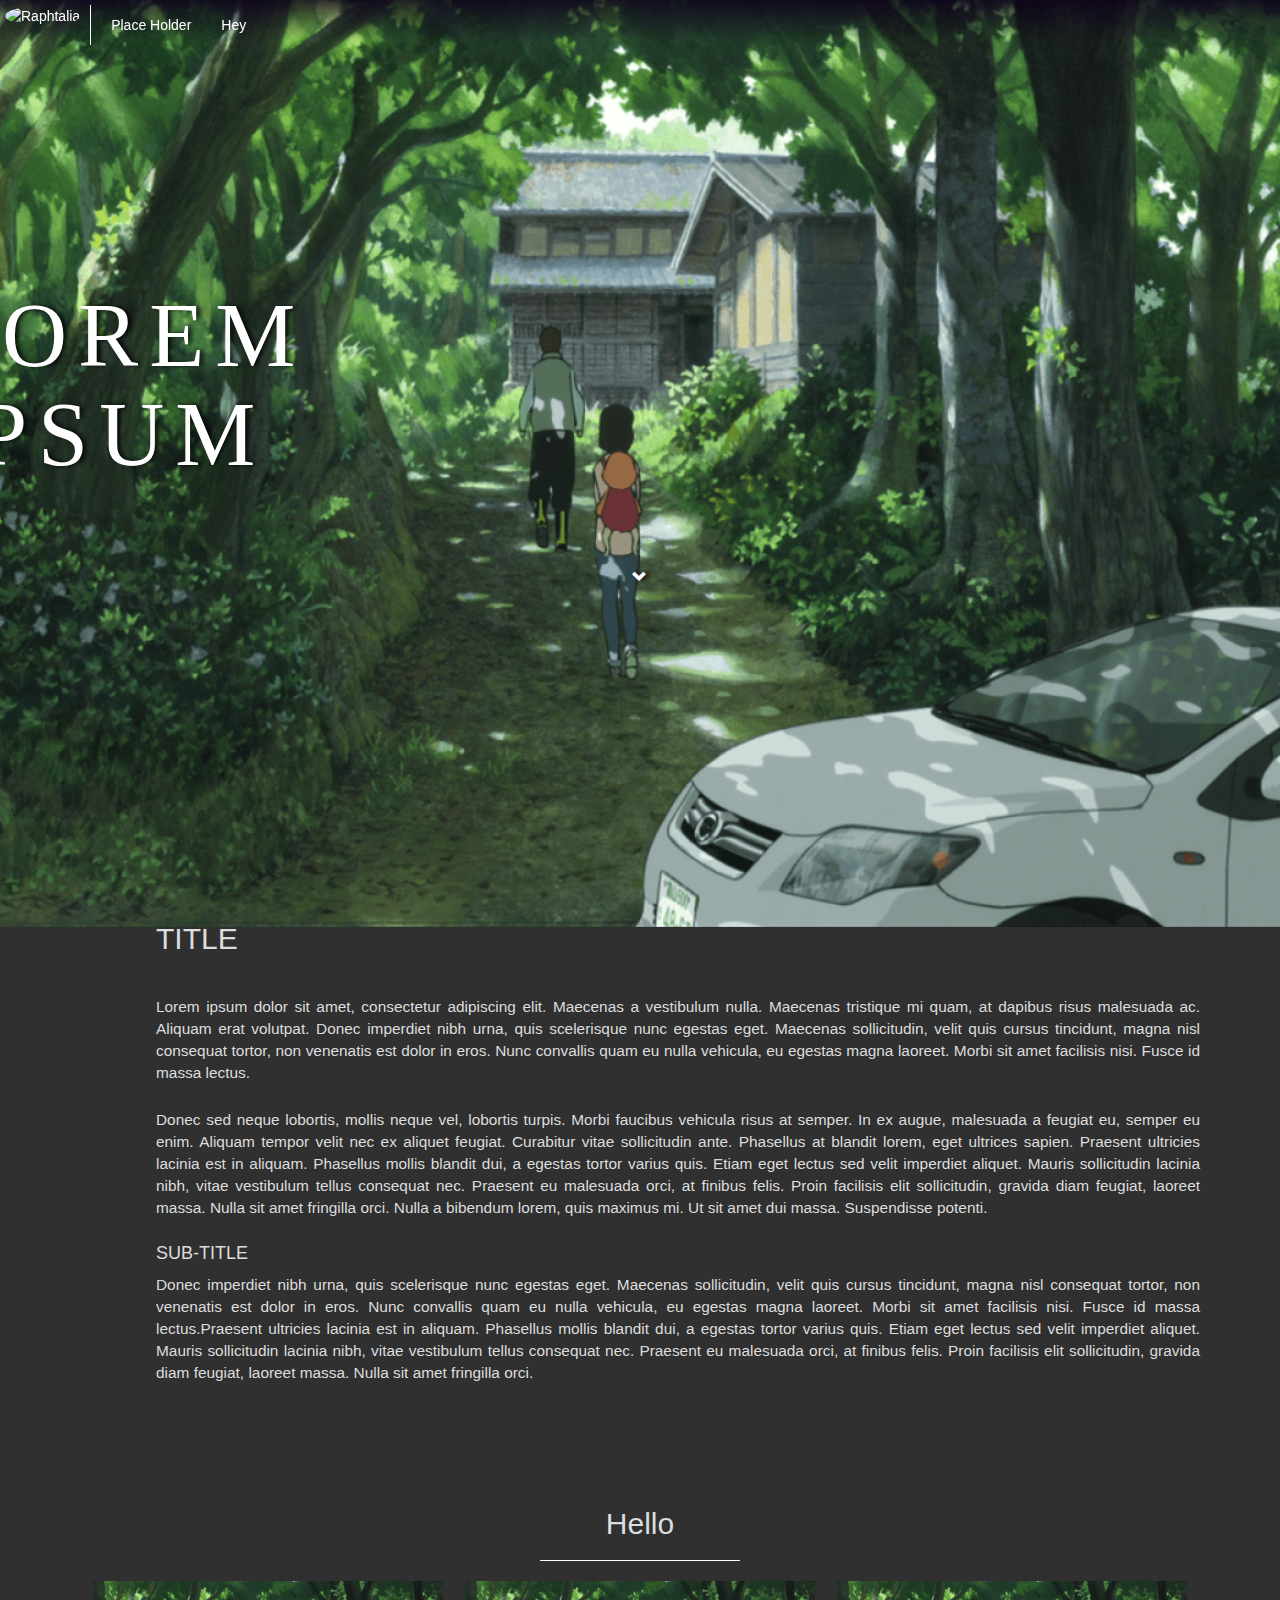
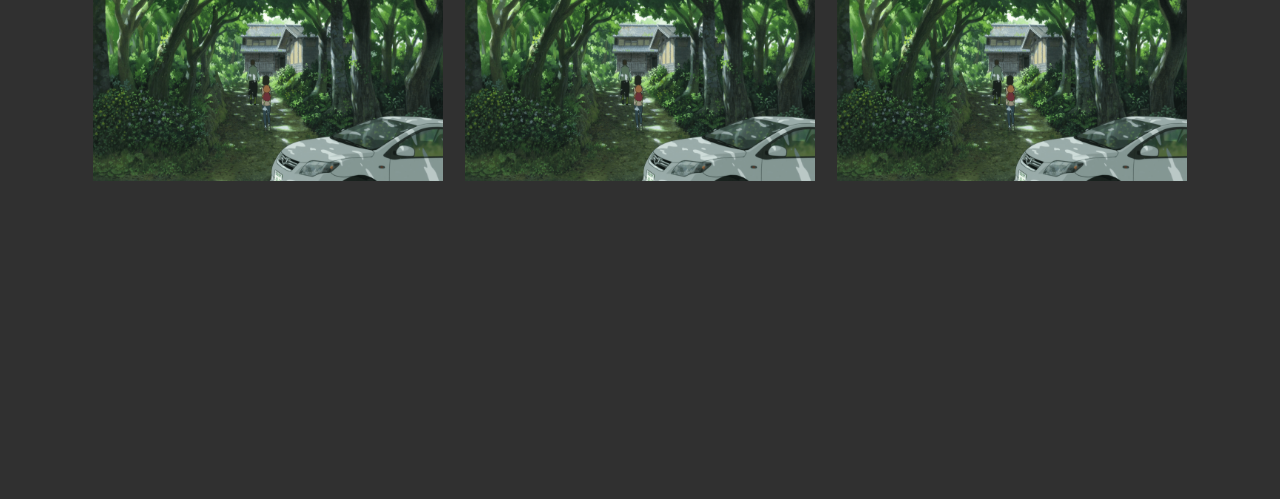
==== commit 1de362f6: "aa" ====
--- a/index.html
+++ b/index.html
@@ -13,8 +13,9 @@
 
         <!-- Style -->
         <link href="styles/home.css" rel="stylesheet">
-        <link href="https://fonts.googleapis.com/css?family=Abril+Fatface|Dosis:800&display=swap" rel="stylesheet">
+        <link href="https://fonts.googleapis.com/css?family=Open+Sans|Roboto&display=swap" rel="stylesheet">
 
+        <link href="styles/cards.css" rel="stylesheet">
         <!-- Scripts -->
 
         <!-- AOS -->
@@ -22,6 +23,9 @@
         <link href="https://unpkg.com/aos@2.3.1/dist/aos.css" rel="stylesheet">
     </head>
     <body>
+        <!-- <script>
+            alert('please use desktop! site may not work properly on mobile devices')    
+        </script> -->
         <!-- Barra de Navegação -->
         <section class="navbar-site navbar-fixed-top" data-aos="zoom-out-down">
             <ul>
@@ -35,21 +39,12 @@
         <!-- Header -->
         <section class="header-site img-blur">
 
-            <div class="container">
+            <h1>LOREM<br>IPSUM</h1>
 
-                <div class="row img-parallax">
-
-                    <div class="col-xs-12">
-
-                        <h1 class="text-center">LOREM IPSUM</h1>
-                        <p class="text-center"><div class="hline container"></div></p>
-                        <p class="lead text-center">Dolor sit amet, consectetur adipiscing elit.</p>
-                        
-                    </div>
-                    <p class="text-center">
-                        <a class="butn"><span class="glyphicon glyphicon-chevron-down"></span></a>
-                    </p>
-                </div>
+            <div class="butn">
+                <p class="text-center">
+                    <a class="butn"><span class="glyphicon glyphicon-chevron-down"></span></a>
+                </p>
             </div>
 
         </section>
@@ -59,7 +54,7 @@
 
             <div class="clearfix container" id="content">
                 <img src="media/image.jfif" data-aos="zoom-in-right" class="img-thumbnail" >
-                <h1>TITLE</h1>
+                <h2>TITLE</h2>
                 <hr data-aos="fade-left">
                 <p>
                     Lorem ipsum dolor sit amet, consectetur adipiscing elit. Maecenas a vestibulum nulla. Maecenas tristique mi quam, at dapibus risus malesuada ac. Aliquam erat volutpat. Donec imperdiet nibh urna, quis scelerisque nunc egestas eget. Maecenas sollicitudin, velit quis cursus tincidunt, magna nisl consequat tortor, non venenatis est dolor in eros. Nunc convallis quam eu nulla vehicula, eu egestas magna laoreet. Morbi sit amet facilisis nisi. Fusce id massa lectus.
@@ -73,9 +68,49 @@
                 </p>
             </div>
 
-            <div class="hline"></div>
 
-            <section class="back-image" id="content-image1"></section>
+            <h3 class="text-center title-cards">Hello</h3>
+            <div class="card-box">
+                <div class="card">
+                    <div class="face face1">
+                        <div class="content">
+                            <h2>This one</h2>
+                            <p>
+                                Lorem ipsum dolor sit amet, consectetur adipiscing elit. Maecenas a vestibulum nulla.
+                            </p>
+                            <a href="#">Check out</a>
+                        </div>
+                    </div>
+                    <div class="face face2"></div>
+                </div>
+                <div class="card">
+                    <div class="face face1">
+                        <div class="content">
+                            <h2>This two</h2>
+                            <p>
+                                Lorem ipsum dolor sit amet, consectetur adipiscing elit. Maecenas a vestibulum nulla.
+                            </p>
+                            <a href="#">Check out</a>
+                        </div>
+                    </div>
+                    <div class="face face2"></div>
+                </div>
+                <div class="card">
+                    <div class="face face1">
+                        <div class="content">
+                            <h2>This three</h2>
+                            <p>
+                                Lorem ipsum dolor sit amet, consectetur adipiscing elit. Maecenas a vestibulum nulla.
+                            </p>
+                            <a href="#">Check out</a>
+                        </div>
+                    </div>
+                    <div class="face face2"></div>
+                </div>
+            </div>
+
+
+
         </section>
         <!-- Rodapé -->
         <footer class="footer-site" data-aos="fade-up" data-aos-anchor-placement="top-bottom" data-aos-delay="0" data-aos-duration="200">
--- a/styles/cards.css
+++ b/styles/cards.css
@@ -0,0 +1,101 @@
+@import url('https://fonts.googleapis.com/css?family=Poppins:200,300,400,500,600,700,800,900');
+
+
+.title-cards{
+    font-size: 30px;
+    margin-bottom: 30px;
+}
+.title-cards::after{
+    content: "";
+    height: 1px;
+    width: 200px;
+    border-color: white;
+    background-color: white;
+    display: block;
+    margin: 0 auto;
+    margin-top: 20px;
+    margin-bottom: -10px;
+
+}
+.card-box *{
+    margin: 0;
+    padding: 0;
+    box-sizing: border-box;
+    outline: none;
+    font-family: 'Poppins', sans-serif;
+}
+.card-box{
+    width: 1100px;
+    display: grid;
+    grid-template-columns: repeat(auto-fit, minmax(350px, 1fr));
+    grid-gap: 15px;
+    margin: 0 auto;
+    margin-bottom: 30px;
+}
+.card-box .card{
+    position: relative;
+    width: 350px;
+    height: 200px;
+    margin: 0 auto;
+    background: #fff;
+    transition: .5s;
+}
+.card-box .card:hover{
+    box-shadow: 0 120px 100px #25535c;
+}
+.card-box .card .face{
+    position: absolute;
+    top: 0; left: 0;
+    width: 100%;
+    height: 100%;
+    display: flex;
+    justify-content: center;
+    align-items: center;
+}
+.card-box .card .face.face1{
+    box-sizing: border-box;
+    padding: 20px;
+    text-align: center;
+    background-color: #1d4047;
+    background-size: cover;
+    color: #e3e3e3;
+    top: 0;
+    transition: .5s;
+}
+.card-box .card .face.face1 h2{
+    margin-top: 20px;
+}
+.card-box .card .face.face2{
+    background: url(../media/bg-min.png);
+    background-size: cover;
+    background-color: black;
+    transition: .5s;
+    top: 0;
+}
+.card-box .card:hover .face.face1{
+    top: 60%;
+}
+.card-box .card:hover .face.face2{
+    top: -40%;
+    background: url(../media/nitrogif.gif);
+    background-size: cover;
+}
+.card-box p{
+    margin-bottom: 20px;
+}
+.card-box a{
+    padding: 5px 10px;
+    text-decoration: none;
+    border: 1px solid #e3e3e3;
+    color: #e3e3e3;
+    transition: .3s;
+}
+.card-box a:hover{
+    background-color: #7736d1;
+    border-color: #7736d1;
+    color: white;
+    box-shadow: 5px 0 50px #7736d19a, 
+                -5px 0 50px #7736d19a,
+                0 5px 50px #7736d19a,
+                0 -5px 50px #7736d19a;
+}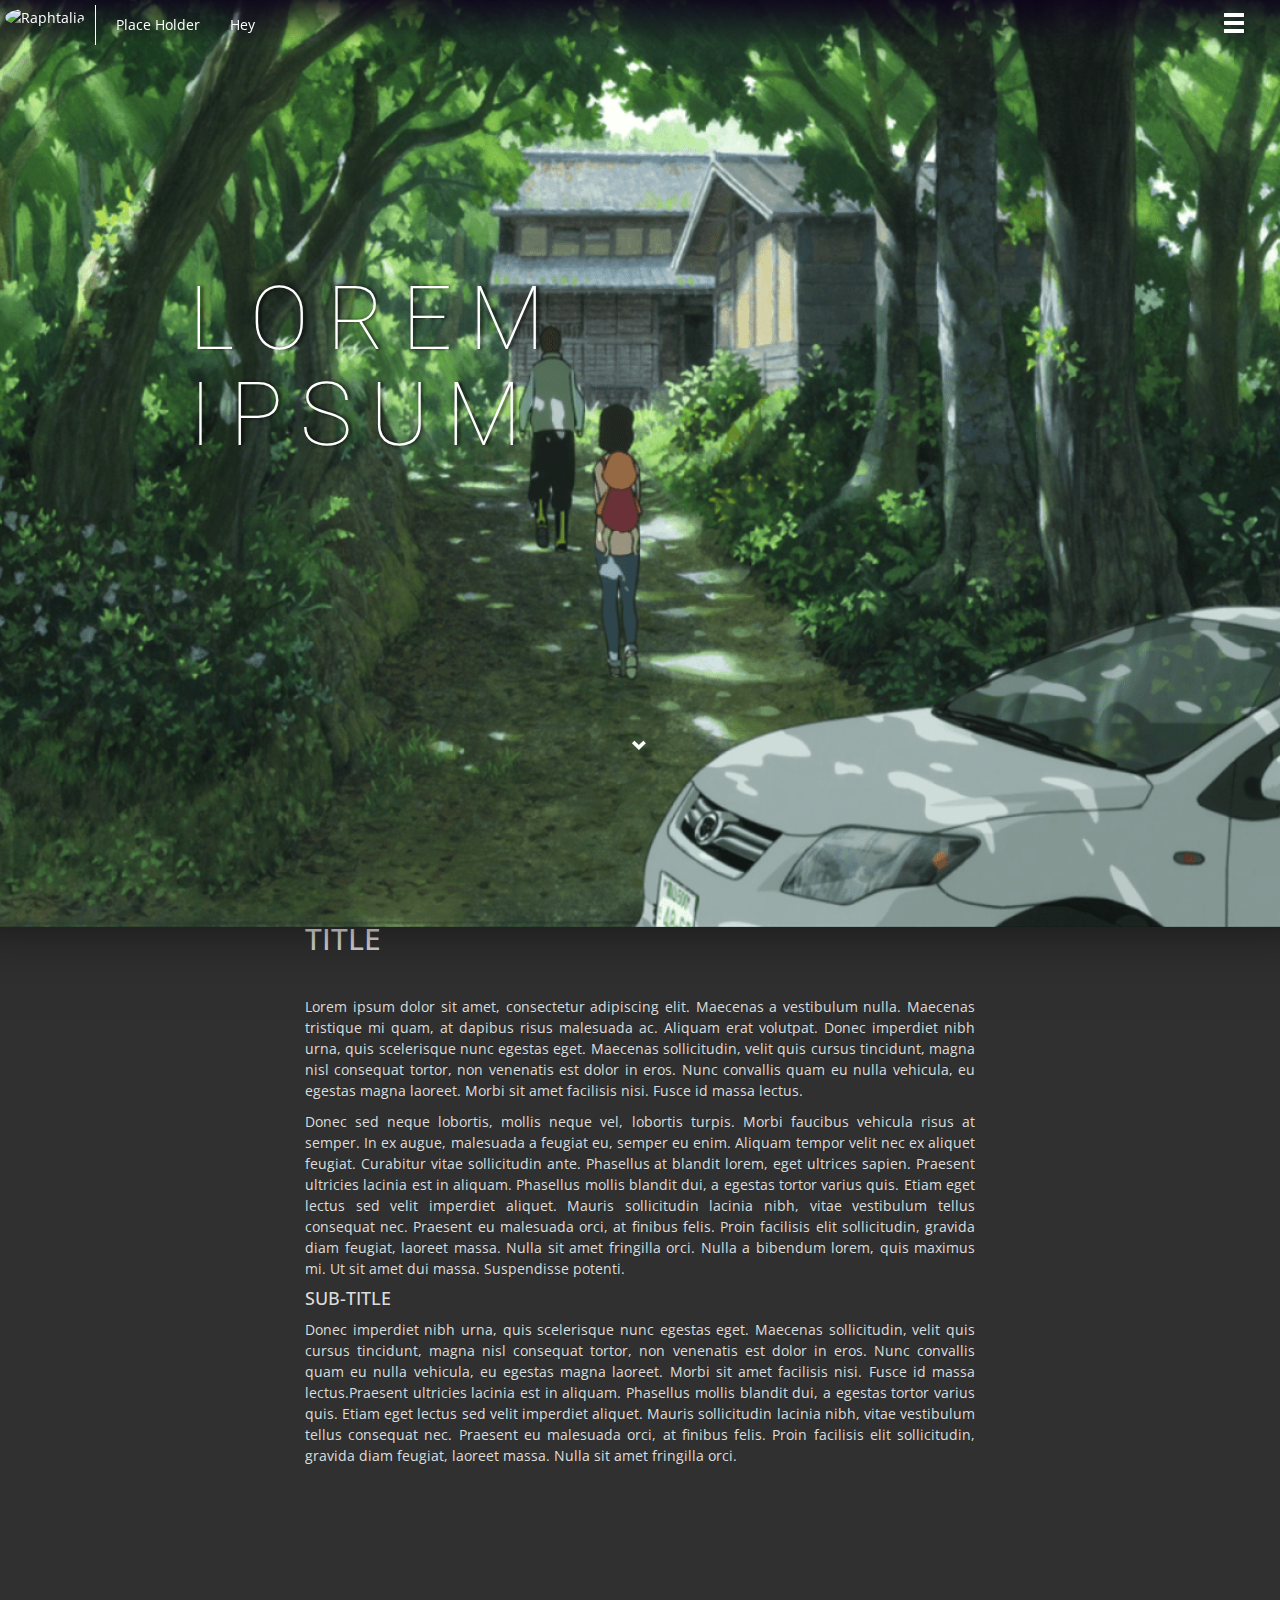
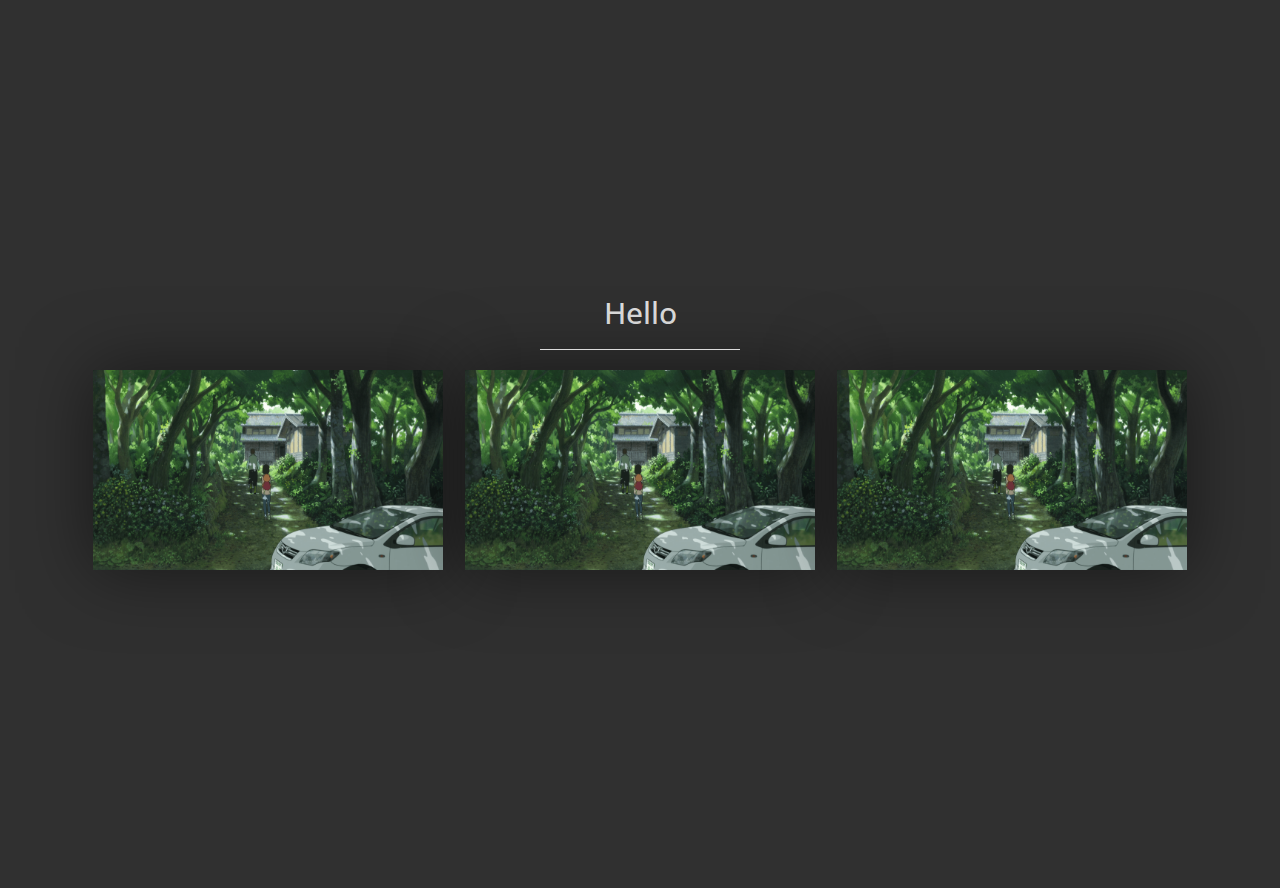
==== commit 7b4db917: "in-work menu and cards w/  hover effect" ====
--- a/index.html
+++ b/index.html
@@ -28,12 +28,19 @@
         </script> -->
         <!-- Barra de Navegação -->
         <section class="navbar-site navbar-fixed-top" data-aos="zoom-out-down">
+            <p class="center menu-glyph">
+                <a href="#">
+                    <span class="menu-glyph glyphicon glyphicon-menu-hamburger"></span>
+                </a>
+            </p>
             <ul>
                 <li><img alt="Raphtalia" src="media/raphtalia.jpg" class="img-circle    "></li>
                 <li><div class="linhavertical"></div></li>
                 <li class="center">Place Holder</li>
                 <li class="center"><a href="alt html/hey" target="_blank">Hey</a></li>
             </ul>
+
+            
         </section>
 
         <!-- Header -->
@@ -51,9 +58,8 @@
 
         <!-- Conteudo -->
         <section class="site-content">
+            <div class="clearfix container" id="content">
 
-            <div class="clearfix container" id="content">
-                <img src="media/image.jfif" data-aos="zoom-in-right" class="img-thumbnail" >
                 <h2>TITLE</h2>
                 <hr data-aos="fade-left">
                 <p>
@@ -67,8 +73,7 @@
                     Donec imperdiet nibh urna, quis scelerisque nunc egestas eget. Maecenas sollicitudin, velit quis cursus tincidunt, magna nisl consequat tortor, non venenatis est dolor in eros. Nunc convallis quam eu nulla vehicula, eu egestas magna laoreet. Morbi sit amet facilisis nisi. Fusce id massa lectus.Praesent ultricies lacinia est in aliquam. Phasellus mollis blandit dui, a egestas tortor varius quis. Etiam eget lectus sed velit imperdiet aliquet. Mauris sollicitudin lacinia nibh, vitae vestibulum tellus consequat nec. Praesent eu malesuada orci, at finibus felis. Proin facilisis elit sollicitudin, gravida diam feugiat, laoreet massa. Nulla sit amet fringilla orci.
                 </p>
             </div>
-
-
+            <section class="back-image" id="content-image1"></section>
             <h3 class="text-center title-cards">Hello</h3>
             <div class="card-box">
                 <div class="card">
@@ -78,7 +83,13 @@
                             <p>
                                 Lorem ipsum dolor sit amet, consectetur adipiscing elit. Maecenas a vestibulum nulla.
                             </p>
-                            <a href="#">Check out</a>
+                            <a href="#">
+                                <span></span>
+                                <span></span>
+                                <span></span>
+                                <span></span>
+                                Check out
+                            </a>
                         </div>
                     </div>
                     <div class="face face2"></div>
@@ -90,7 +101,13 @@
                             <p>
                                 Lorem ipsum dolor sit amet, consectetur adipiscing elit. Maecenas a vestibulum nulla.
                             </p>
-                            <a href="#">Check out</a>
+                            <a href="#">
+                                <span></span>
+                                <span></span>
+                                <span></span>
+                                <span></span>
+                                Check out
+                            </a>
                         </div>
                     </div>
                     <div class="face face2"></div>
@@ -102,7 +119,9 @@
                             <p>
                                 Lorem ipsum dolor sit amet, consectetur adipiscing elit. Maecenas a vestibulum nulla.
                             </p>
-                            <a href="#">Check out</a>
+                            <a href="#">
+                                Check out
+                            </a>
                         </div>
                     </div>
                     <div class="face face2"></div>
--- a/styles/home.css
+++ b/styles/home.css
@@ -12,14 +12,24 @@
     background-color: #303030;
     overflow-y: hidden;
     overflow-x: hidden;
+    font-family: 'Open Sans', sans-serif;
+    justify-content: center;
+    align-items: center;
+    font-size: 10.5pt;
+    line-height: 1.5;
 }
-
+h1{
+    font-family: 'Roboto', sans-serif;
+}
 /* CLASS */
 
+.container{
+    max-width: 700px;
+}
 .back-image{
-    margin: 0; padding: 0;
+    margin: 60px 0; padding: 0;
     width: 100vw;
-    height: 500px;
+    height: 300px;
     background-attachment: fixed;
     background-size: cover;
     background-position: center;
@@ -47,41 +57,24 @@
     background-position: center top;
     background-repeat: no-repeat;
     background-size: cover;
-    /* background-attachment: fixed; */
     color: #fff;
+    font-family: 'Roboto', sans-serif;
     margin-top: -2vh;
     padding-top: 29vh;
     padding-bottom: 29vh;
     align-content: center;
     transform: scale(1.1);
+    box-shadow: 0 -20px 70px rgba(0, 0, 0, 1);
 }
 .header-site h1{
-    font-family: 'Abril Fatface', cursive;
-    font-size: 6.4vw;
-    letter-spacing: 10px;
+    margin-left: 10vw;
+    font-size: 100px;
+    max-width: 80vw;
+    letter-spacing: 20px;
+    transform: scale(.8);
+    font-weight: lighter;
     text-shadow: 3px 0px 4px rgba(0, 0, 0, 0.8);
 }
-.header-site p{
-    font-family: 'Dosis', sans-serif;
-    text-shadow: 3px 0px 4px rgba(0, 0, 0, 0.8);
-}
-.header-site .hline{
-    width: 10vw;
-    height: 2px;
-    margin-top: 20px;
-    margin-bottom: 0;
-    box-shadow: 3px 1px 4px rgba(0, 0, 0, 0.8);
-}
-.header-site .row{
-    transform: scale(.8);
-    margin: auto;
-    background-color: rgba(0, 0, 0, 0.18);
-    box-shadow: -5px 0px 4px rgba(0, 0, 0, 0.1), 5px 0px 4px rgba(0, 0, 0, 0.1), 0px 5px 4px rgba(0, 0, 0, 0.1), 0px -5px 4px rgba(0, 0, 0, 0.1);
-}
-.header-site a{
-    margin-top: 50px;
-}
-
 .navbar-site{
     color: white;
     width: 100vw;
@@ -105,10 +98,22 @@
     font-size: 14px;
 }
 .center{
+    margin-top: -10px;
     color: #ffffff;
     padding-right: 20px;
-    position: relative;
-    transform: translateY(50%);
+    position: static;
+    margin-left: 10px;
+    left: 0;
+    transform: translateY(45%);
+}
+.center span{
+    margin: 25px;
+    margin-right: 1.5vw;
+    float: right;
+    transform: scale(1.7);
+}
+.center.menu-glyph a:visited{
+    color: #fff;
 }
 .center a{
     color: #ffffff;
@@ -117,31 +122,25 @@
 .center a:hover, .center a:visited{
     color: rgb(223, 155, 255);
 }
+.butn p{
+    margin-top: 25vh;
+}
 .butn span{
     margin: 0;
-    transition: 1s;
-    margin-top: 65px;
+
     animation-name: buttonidle;
     animation-duration: .8s;
     animation-timing-function: ease-in-out;
     animation-direction: alternate;
     animation-iteration-count: infinite;
 }
-
 .butn, .butn:hover, .butn:visited, .butn:active{
     color: rgb(255, 255, 255);
 }
-
 .site-content{
     margin-top: 20px;
     text-align: justify;
 }
-.site-content p{
-    font-size: 1.1em;
-    margin: 10px;
-    margin-bottom: 25px;
-}
-
 .site-content img{
     margin: 10px;
     margin-top: 25px;
--- a/styles/cards.css
+++ b/styles/cards.css
@@ -1,5 +1,4 @@
 @import url('https://fonts.googleapis.com/css?family=Poppins:200,300,400,500,600,700,800,900');
-
 
 .title-cards{
     font-size: 30px;
@@ -38,10 +37,11 @@
     height: 200px;
     margin: 0 auto;
     background: #fff;
+    box-shadow: 0 0 70px rgba(0, 0, 0, 0.5);
     transition: .5s;
 }
 .card-box .card:hover{
-    box-shadow: 0 120px 100px #25535c;
+    box-shadow: 0 120px 70px #25535cb4;
 }
 .card-box .card .face{
     position: absolute;
@@ -79,6 +79,7 @@
     top: -40%;
     background: url(../media/nitrogif.gif);
     background-size: cover;
+    transition-delay: 80ms;
 }
 .card-box p{
     margin-bottom: 20px;
